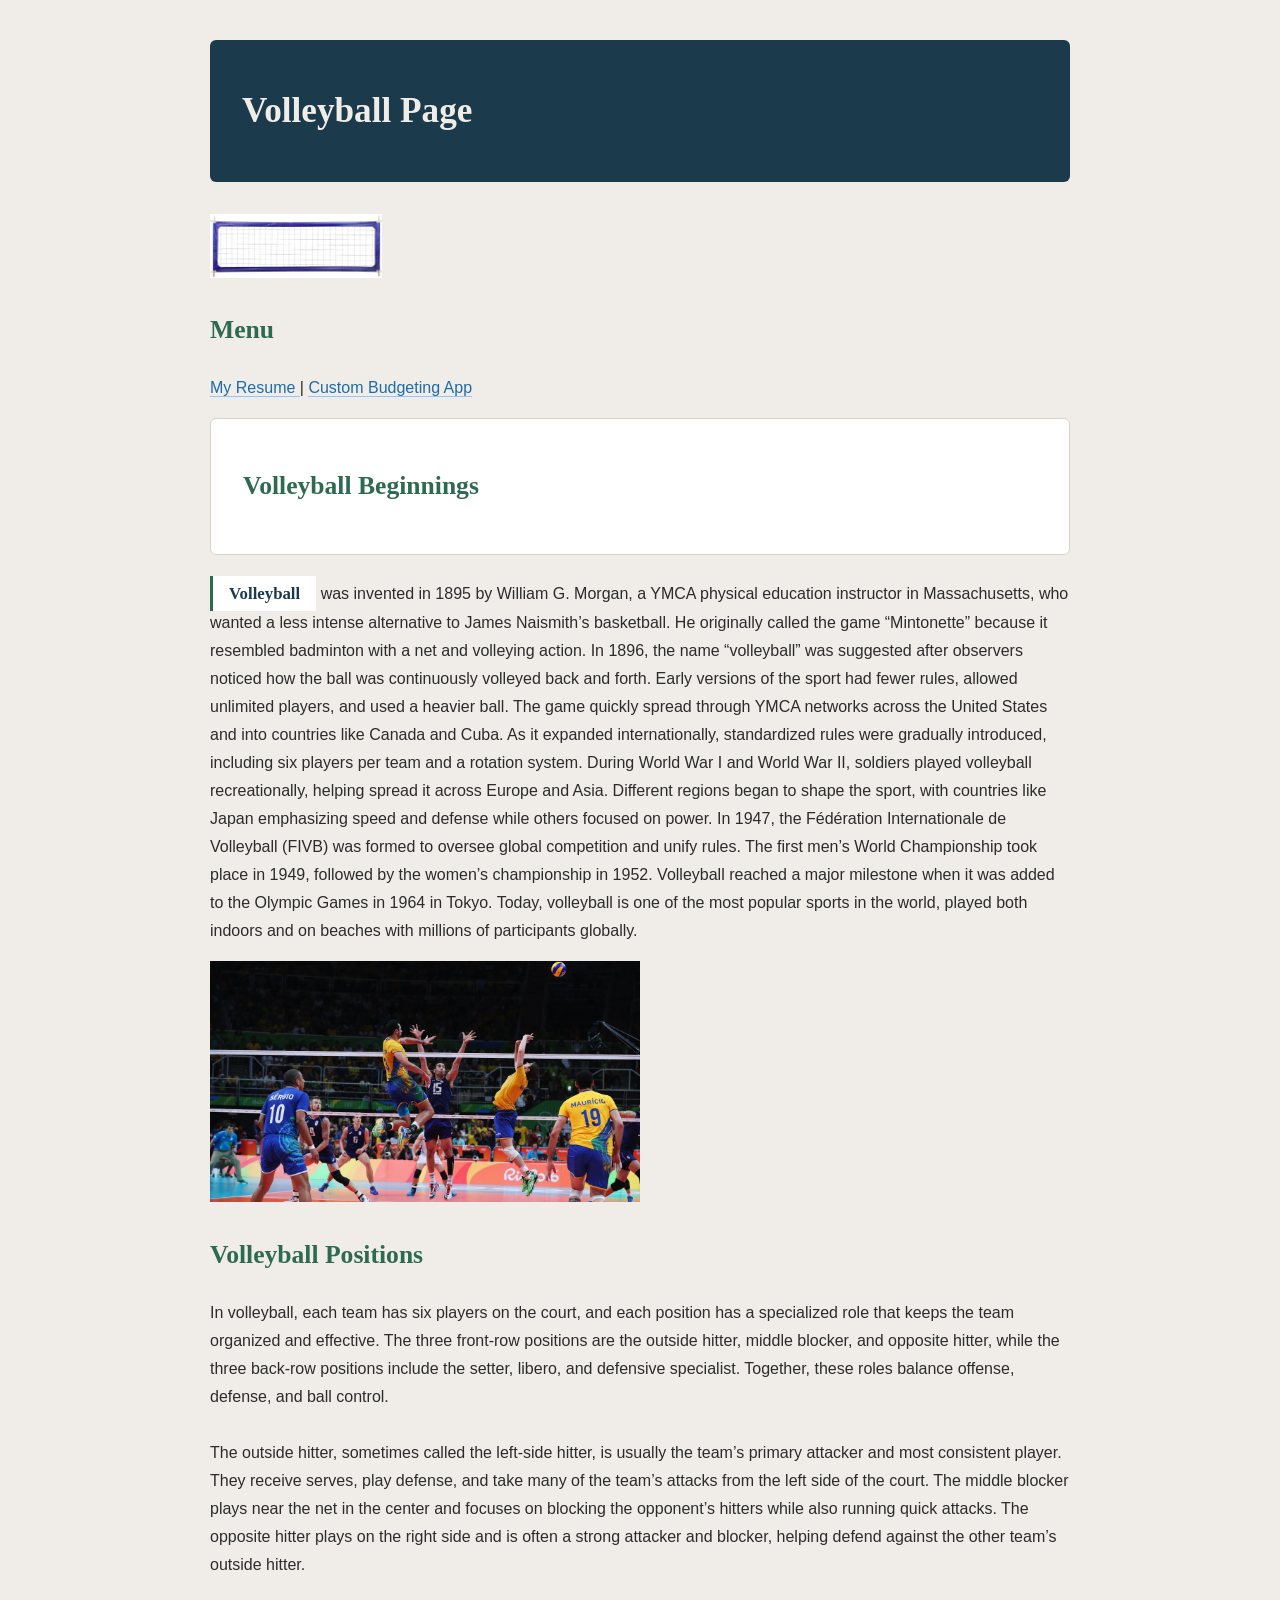
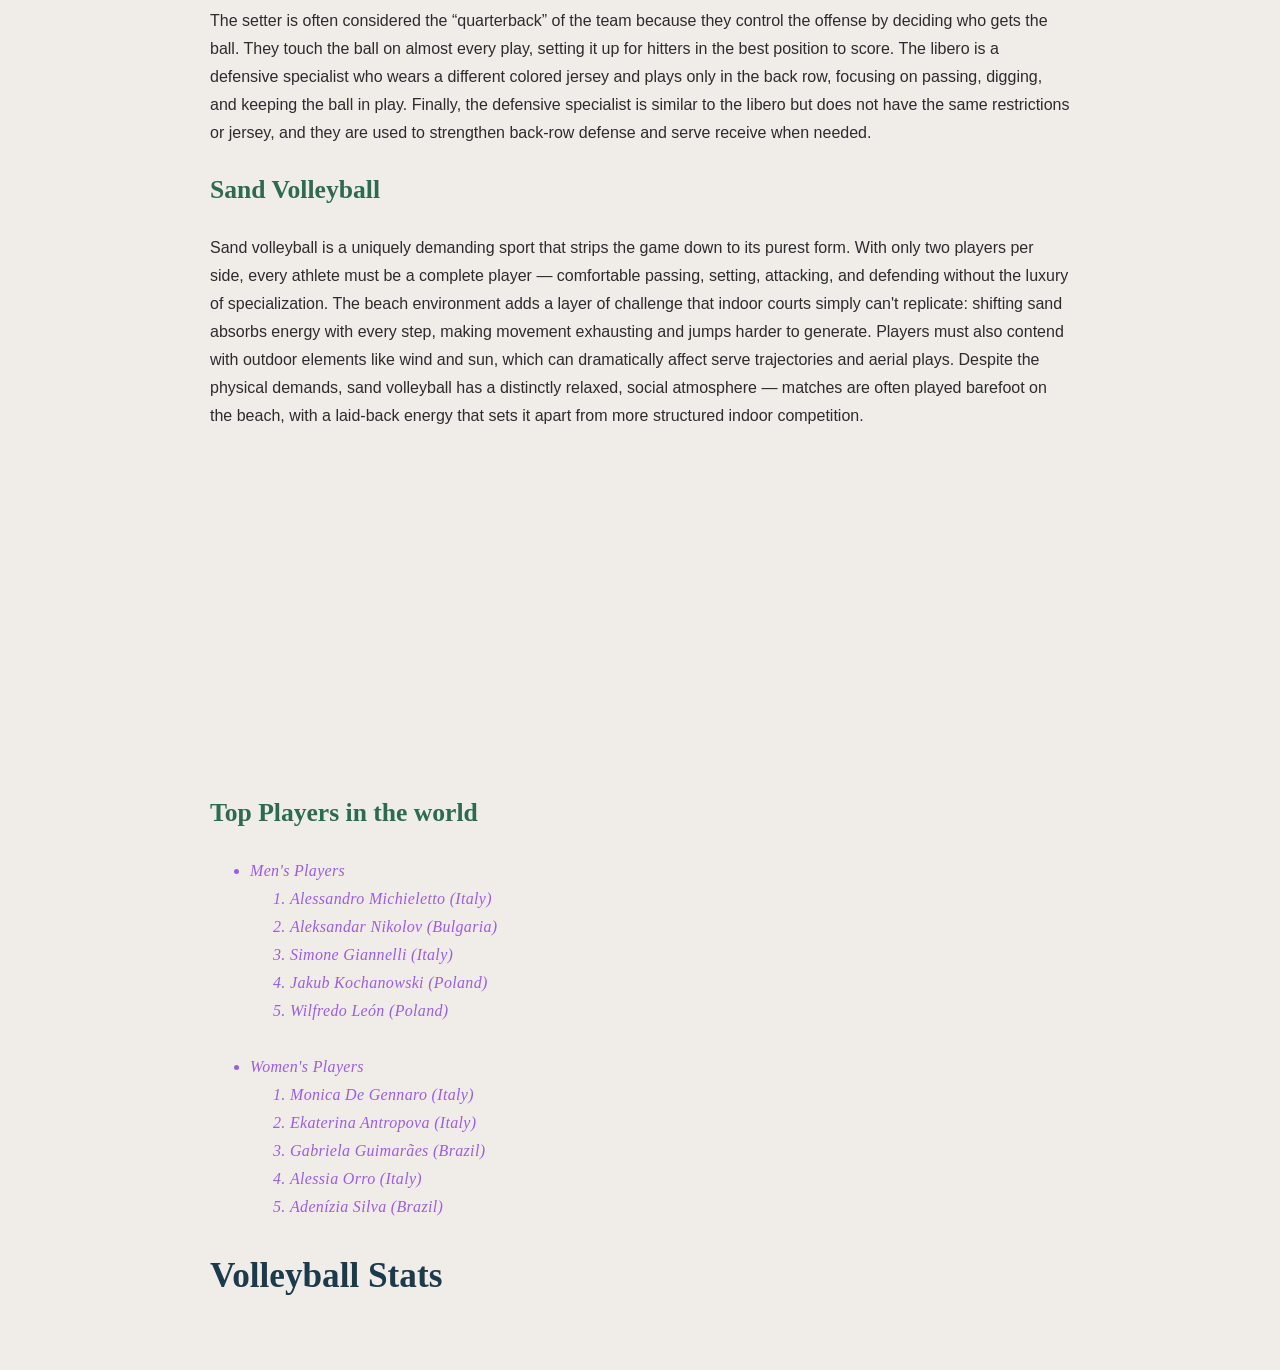
==== index.html @ 7c1b6e6f "first commit" ====
<!DOCTYPE html>
<html lang="en">
<head>
    <meta charset="UTF-8">
    <meta name="viewport" content="width=device-width, initial-scale=1.0">
    <title>MyHomePage</title>
    <link href="css/scratch_styles.css" rel="stylesheet">
    <link href="css/my_styles.css" rel="stylesheet">
</head>
<body>
    <div id="page_wrapper">
    <!-- This is a comment -->
     <!-- h1 makes text bigger, used for organizing -->
      <!-- control slash makes comments -->
       <!-- selecting many and then tab tabs everything foward, shift tab shifts it backwards -->
        <div id="header">
       <h1>Volleyball Page</h1>
         </div>
    <!-- image element has only 1 tag, not 2-->
     <img src="assets/img/vballnet.jpg" width="20%">
    <h2>Menu</h2>
    <p>
            <!-- a is for links -->
             <!-- href is where you put URL or reference -->
        <a href="pages/my_resume.html"
            target="_blank"
            title="This goes to my resume!">
            My Resume
        </a>
    |
        <a href="pages/web_app.html">Custom Budgeting App</a>
    </p>


        <div class=content_card>
        <h2>Volleyball Beginnings</h2>
        </div>

    <p></p>

        <p>
            <span class="bold_important_text">Volleyball</span> was invented in 1895 by William G. Morgan, a YMCA physical education instructor in Massachusetts, who wanted a less intense alternative to James Naismith’s basketball. He originally called the game “Mintonette” because it resembled badminton with a net and volleying action. In 1896, the name “volleyball” was suggested after observers noticed how the ball was continuously volleyed back and forth. Early versions of the sport had fewer rules, allowed unlimited players, and used a heavier ball. The game quickly spread through YMCA networks across the United States and into countries like Canada and Cuba. As it expanded internationally, standardized rules were gradually introduced, including six players per team and a rotation system. During World War I and World War II, soldiers played volleyball recreationally, helping spread it across Europe and Asia. Different regions began to shape the sport, with countries like Japan emphasizing speed and defense while others focused on power. In 1947, the Fédération Internationale de Volleyball (FIVB) was formed to oversee global competition and unify rules. The first men’s World Championship took place in 1949, followed by the women’s championship in 1952. Volleyball reached a major milestone when it was added to the Olympic Games in 1964 in Tokyo. Today, volleyball is one of the most popular sports in the world, played both indoors and on beaches with millions of participants globally.

        </p>
        <p>
            <img src="assets/img/VBALL.jpg" width="50%">
        </p>

    </p>
    <p class="special_text">

        </p>


        <h2 id = "vball_positions">
            Volleyball Positions
        </h2>

        <p>
            In volleyball, each team has six players on the court, and each position has a specialized role that keeps the team organized and effective. The three front-row positions are the outside hitter, middle blocker, and opposite hitter, while the three back-row positions include the setter, libero, and defensive specialist. Together, these roles balance offense, defense, and ball control.

    <br><br>The outside hitter, sometimes called the left-side hitter, is usually the team’s primary attacker and most consistent player. They receive serves, play defense, and take many of the team’s attacks from the left side of the court. The middle blocker plays near the net in the center and focuses on blocking the opponent’s hitters while also running quick attacks. The opposite hitter plays on the right side and is often a strong attacker and blocker, helping defend against the other team’s outside hitter.

    <br><br>The setter is often considered the “quarterback” of the team because they control the offense by deciding who gets the ball. They touch the ball on almost every play, setting it up for hitters in the best position to score. The libero is a defensive specialist who wears a different colored jersey and plays only in the back row, focusing on passing, digging, and keeping the ball in play. Finally, the defensive specialist is similar to the libero but does not have the same restrictions or jersey, and they are used to strengthen back-row defense and serve receive when needed.

        </p>

        <h2>
            Sand Volleyball
        </h2>

        <p>
            Sand volleyball is a uniquely demanding sport that strips the game down to its purest form. With only two players per side, every athlete must be a complete player — comfortable passing, setting, attacking, and defending without the luxury of specialization. The beach environment adds a layer of challenge that indoor courts simply can't replicate: shifting sand absorbs energy with every step, making movement exhausting and jumps harder to generate. Players must also contend with outdoor elements like wind and sun, which can dramatically affect serve trajectories and aerial plays. Despite the physical demands, sand volleyball has a distinctly relaxed, social atmosphere — matches are often played barefoot on the beach, with a laid-back energy that sets it apart from more structured indoor competition.
        </p>

        <iframe width="560" height="315" src="https://www.youtube.com/embed/csWmwDCUM_c?si=xjlBMlL3V6fDmwgI" title="YouTube video player" frameborder="0" allow="accelerometer; autoplay; clipboard-write; encrypted-media; gyroscope; picture-in-picture; web-share" referrerpolicy="strict-origin-when-cross-origin" allowfullscreen></iframe>

    <!-- There are 2 kinds of lists you can make in HTML:
    ul (unordered list, like bullet points)
    ol (ordered list, numbered)
    within a ul or ol you put li which is a list item. You
    can have as many list items in a list as you like. -->

    <h2>
        Top Players in the world
    </h2>

    <ul class="special_text">
        <li> 
            Men's Players
                <ol>
                    <li> Alessandro Michieletto (Italy)
                        </li>
                    <li>
                        Aleksandar Nikolov (Bulgaria)
                        </li>
                    <li>Simone Giannelli (Italy)

                    </li>
                    <li>Jakub Kochanowski (Poland)
                        
                    </li>
                    <li>Wilfredo León (Poland)
                </li>
                </ol>  
                <br>  
                <li>
                    Women's Players
                </li>
                <ol>
        <li>Monica De Gennaro (Italy)</li>
        <li>Ekaterina Antropova (Italy)</li>
        <li>Gabriela Guimarães (Brazil)</li>
        <li>Alessia Orro (Italy)</li>
        <li>Adenízia Silva (Brazil)</li>
        </ol>
    </ul>

    <h1>
        Volleyball Stats
    </h1>

    <div class='tableauPlaceholder' id='viz1776290408886' style='position: relative'><noscript><a href='#'><img alt=' ' src='https:&#47;&#47;public.tableau.com&#47;static&#47;images&#47;WN&#47;WNL&#47;PlayerDashboard&#47;1_rss.png' style='border: none' /></a></noscript><object class='tableauViz'  style='display:none;'><param name='host_url' value='https%3A%2F%2Fpublic.tableau.com%2F' /> <param name='embed_code_version' value='3' /> <param name='site_root' value='' /><param name='name' value='WNL&#47;PlayerDashboard' /><param name='tabs' value='no' /><param name='toolbar' value='yes' /><param name='static_image' value='https:&#47;&#47;public.tableau.com&#47;static&#47;images&#47;WN&#47;WNL&#47;PlayerDashboard&#47;1.png' /> <param name='animate_transition' value='yes' /><param name='display_static_image' value='yes' /><param name='display_spinner' value='yes' /><param name='display_overlay' value='yes' /><param name='display_count' value='yes' /><param name='language' value='en-US' /></object></div>                <script type='text/javascript'>                    var divElement = document.getElementById('viz1776290408886');                    var vizElement = divElement.getElementsByTagName('object')[0];                    vizElement.style.width='1700px';vizElement.style.height='1027px';                    var scriptElement = document.createElement('script');                    scriptElement.src = 'https://public.tableau.com/javascripts/api/viz_v1.js';                    vizElement.parentNode.insertBefore(scriptElement, vizElement);                </script>
        </div>
</body>
</html>
---- css/scratch_styles.css ----
body {
    color: #2c2c2c;
    background-color: #f0ede8;
    font-family: 'DM Sans', Georgia, sans-serif;
    line-height: 1.75;
}

/* Headings — Playfair Display for h1/h2, DM Sans for h3 */
h1 {
    font-family: 'Playfair Display', Georgia, serif;
    font-size: 2.2rem;
    font-weight: 600;
    color: #1b3a4b;  /* deep teal */
}

h2 {
    font-family: 'Playfair Display', Georgia, serif;
    font-size: 1.6rem;
    font-weight: 600;
    color: #2d6a4f;  /* forest green */
}

h3 {
    font-family: 'DM Sans', sans-serif;
    font-size: 1rem;
    font-weight: 500;
    letter-spacing: 0.05em;
    text-transform: uppercase;
    color: #6d3b47;  /* wine/burgundy */
}

/* Paragraphs — readable dark charcoal */
p {
    color: #2c2c2c;
    font-size: 1rem;
    line-height: 1.75;
    margin-bottom: 1rem;
}

/* Code — monospace with tinted background */
code {
    font-family: 'DM Mono', 'Courier New', monospace;
    background-color: #e8e4df;
    color: #6d3b47;
    padding: 2px 6px;
    border-radius: 3px;
    font-size: 0.9em;
}

/* Special text — soft violet + Playfair italic */
.special_text {
    color: #9b5de5;
    font-style: italic;
    font-family: 'Playfair Display', Georgia, serif;
    letter-spacing: 0.02em;
}

/* Bold callout — Playfair with forest green left border */
.bold_important_text {
    font-size: 1.05rem;
    font-weight: 600;
    font-family: 'Playfair Display', Georgia, serif;
    background-color: #ffffff;
    border-left: 3px solid #2d6a4f;
    padding: 0.5rem 1rem;
   
    color: #1b3a4b;
    
}

/* Links — blue with light underline */
a {
    color: #1b6ca8;
    text-decoration: none;
    border-bottom: 1.5px solid #93c5fd;
    font-weight: 500;
    transition: color 0.2s ease, border-color 0.2s ease;
}

/* Hover — warm coral */
a:hover {
    color: #d85a30;
    border-bottom-color: #d85a30;
}

/* Visited — forest green */
a:visited {
    color: #2d6a4f;
    border-bottom-color: #74c69d;
}


/* ── DIV 1: page wrapper ───────────────────────────────
   Centers all content and limits the max reading width  */
#page_wrapper {
    max-width: 860px;
    margin: 0 auto;
    padding: 2rem 1.5rem;
}

/* ── DIV 2: header/hero banner ────────────────────────
   Dark teal band at the top of the page               */
#header {
    background-color: #1b3a4b;
    color: #f0ede8;
    padding: 2.5rem 2rem;
    border-radius: 6px;
    margin-bottom: 2rem;
}

#header h1 {
    color: #f0ede8;
    margin: 0;
}

/* ── DIV 3: content card ──────────────────────────────
   White card to group a section of body content       */
.content_card {
    background-color: #ffffff;
    border: 1px solid #d8d3cc;
    border-radius: 6px;
    padding: 1.5rem 2rem;
    margin-bottom: 1.5rem;
}
---- css/my_styles.css ----
.bg-primary {
    background-color: rgb(48, 66, 147) !important;
}

.text-primary {
    color: rgb(48, 66, 147) !important;
}

.subheading {
    font-style: italic !important;
}
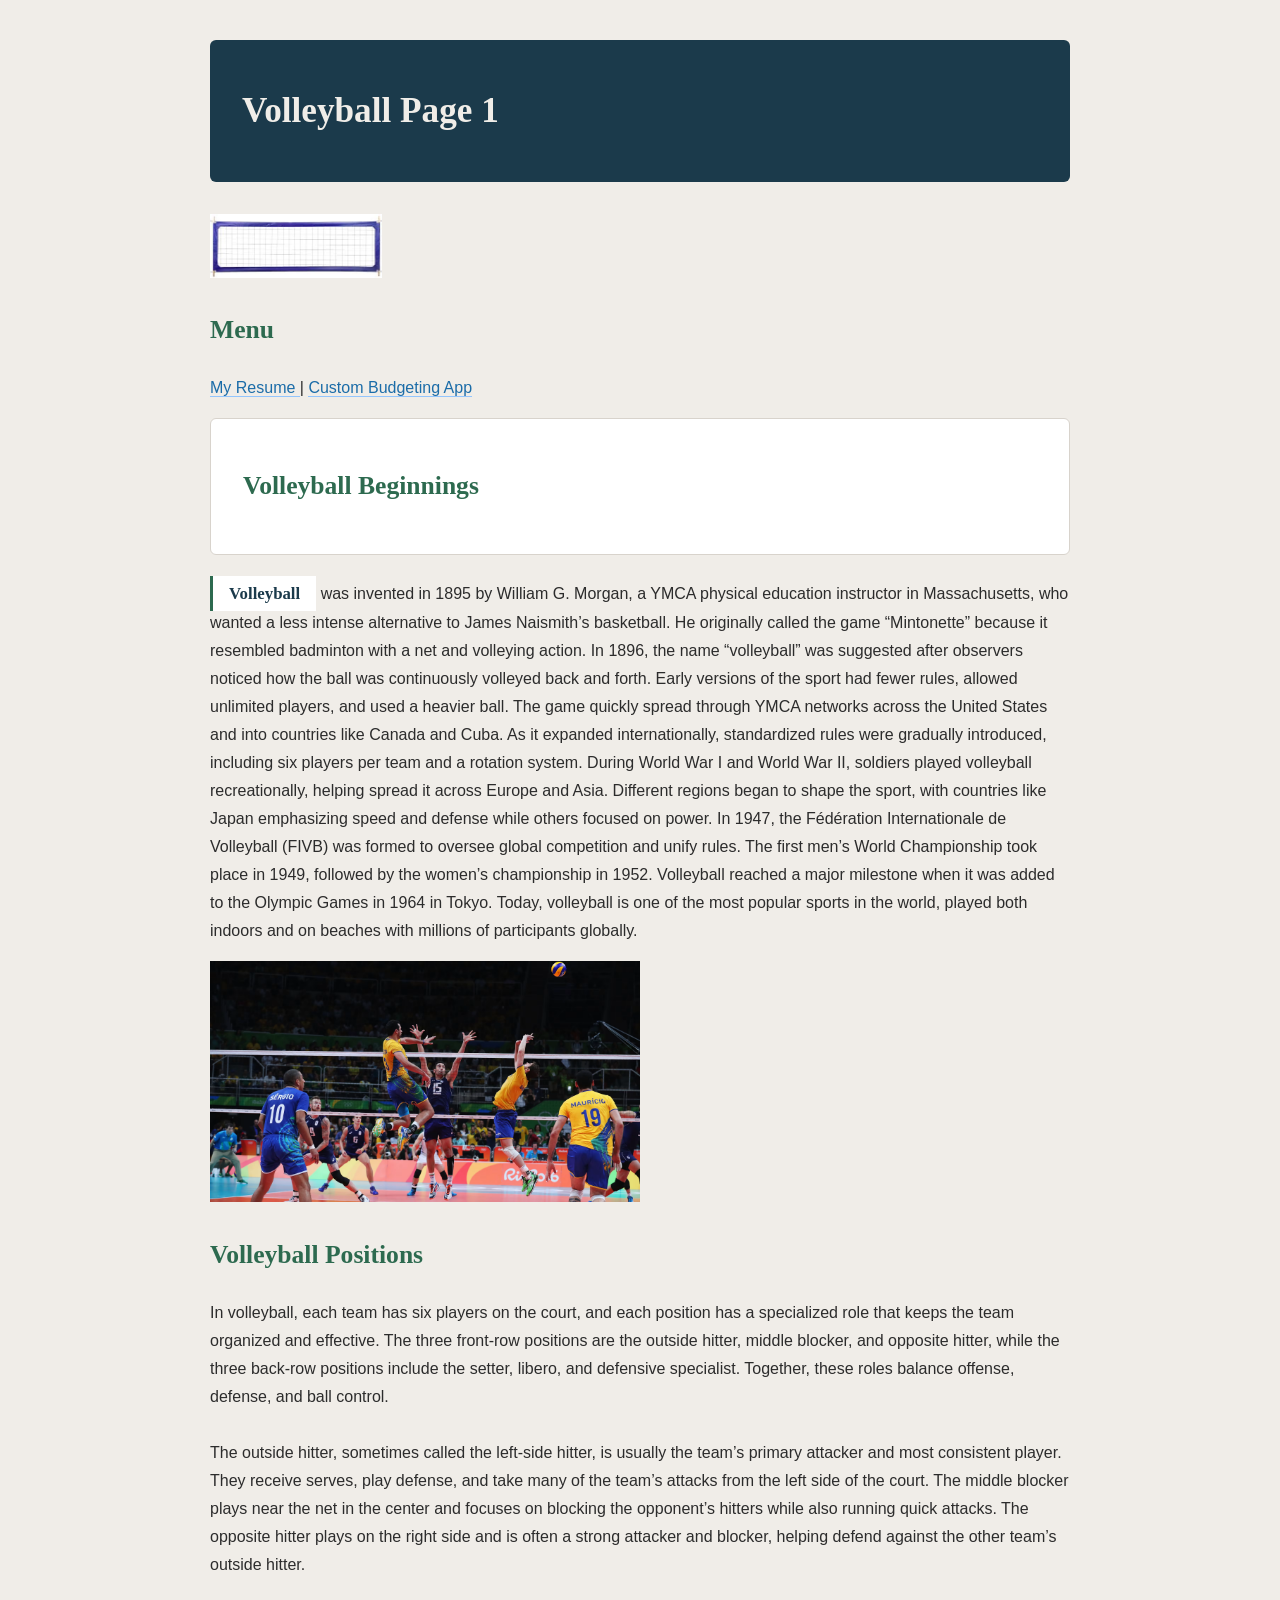
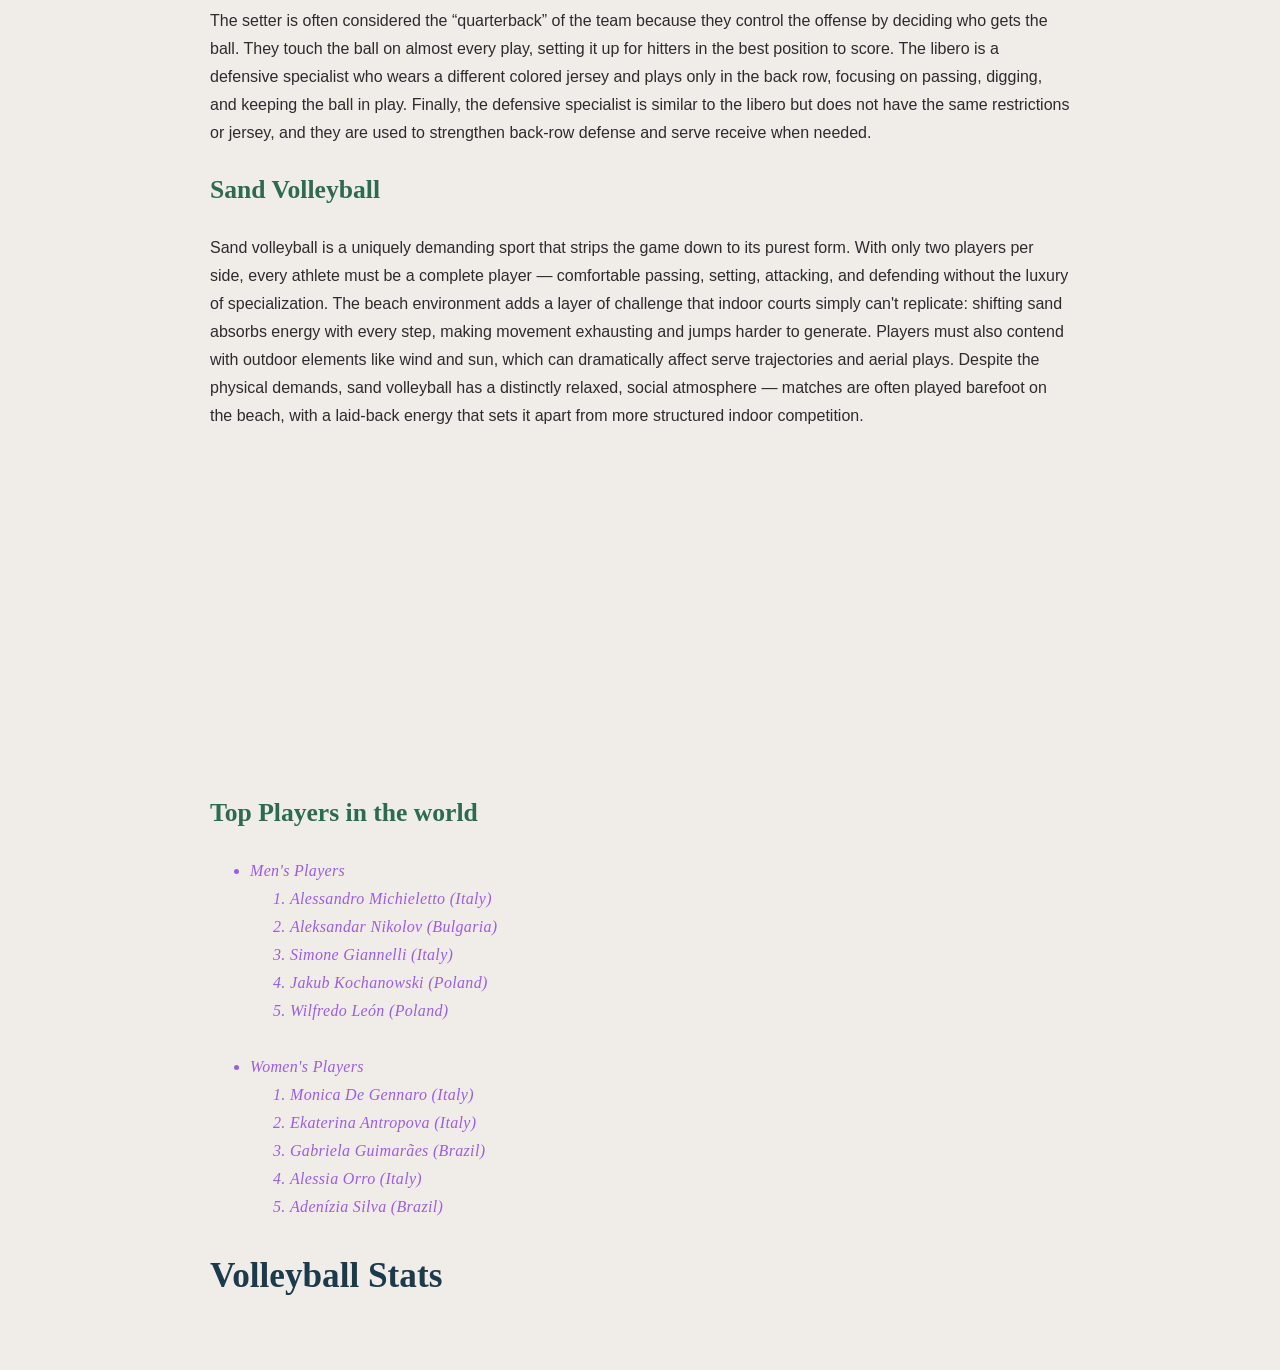
==== commit 50d1bed5: "Fixing file paths" ====
--- a/index.html
+++ b/index.html
@@ -14,7 +14,7 @@
       <!-- control slash makes comments -->
        <!-- selecting many and then tab tabs everything foward, shift tab shifts it backwards -->
         <div id="header">
-       <h1>Volleyball Page</h1>
+       <h1>Volleyball Page 1</h1>
          </div>
     <!-- image element has only 1 tag, not 2-->
      <img src="assets/img/vballnet.jpg" width="20%">
@@ -22,13 +22,13 @@
     <p>
             <!-- a is for links -->
              <!-- href is where you put URL or reference -->
-        <a href="pages/my_resume.html"
+        <a href="Pages/my_resume.html"
             target="_blank"
             title="This goes to my resume!">
             My Resume
         </a>
     |
-        <a href="pages/web_app.html">Custom Budgeting App</a>
+        <a href="Pages/web_app.html">Custom Budgeting App</a>
     </p>
 
 
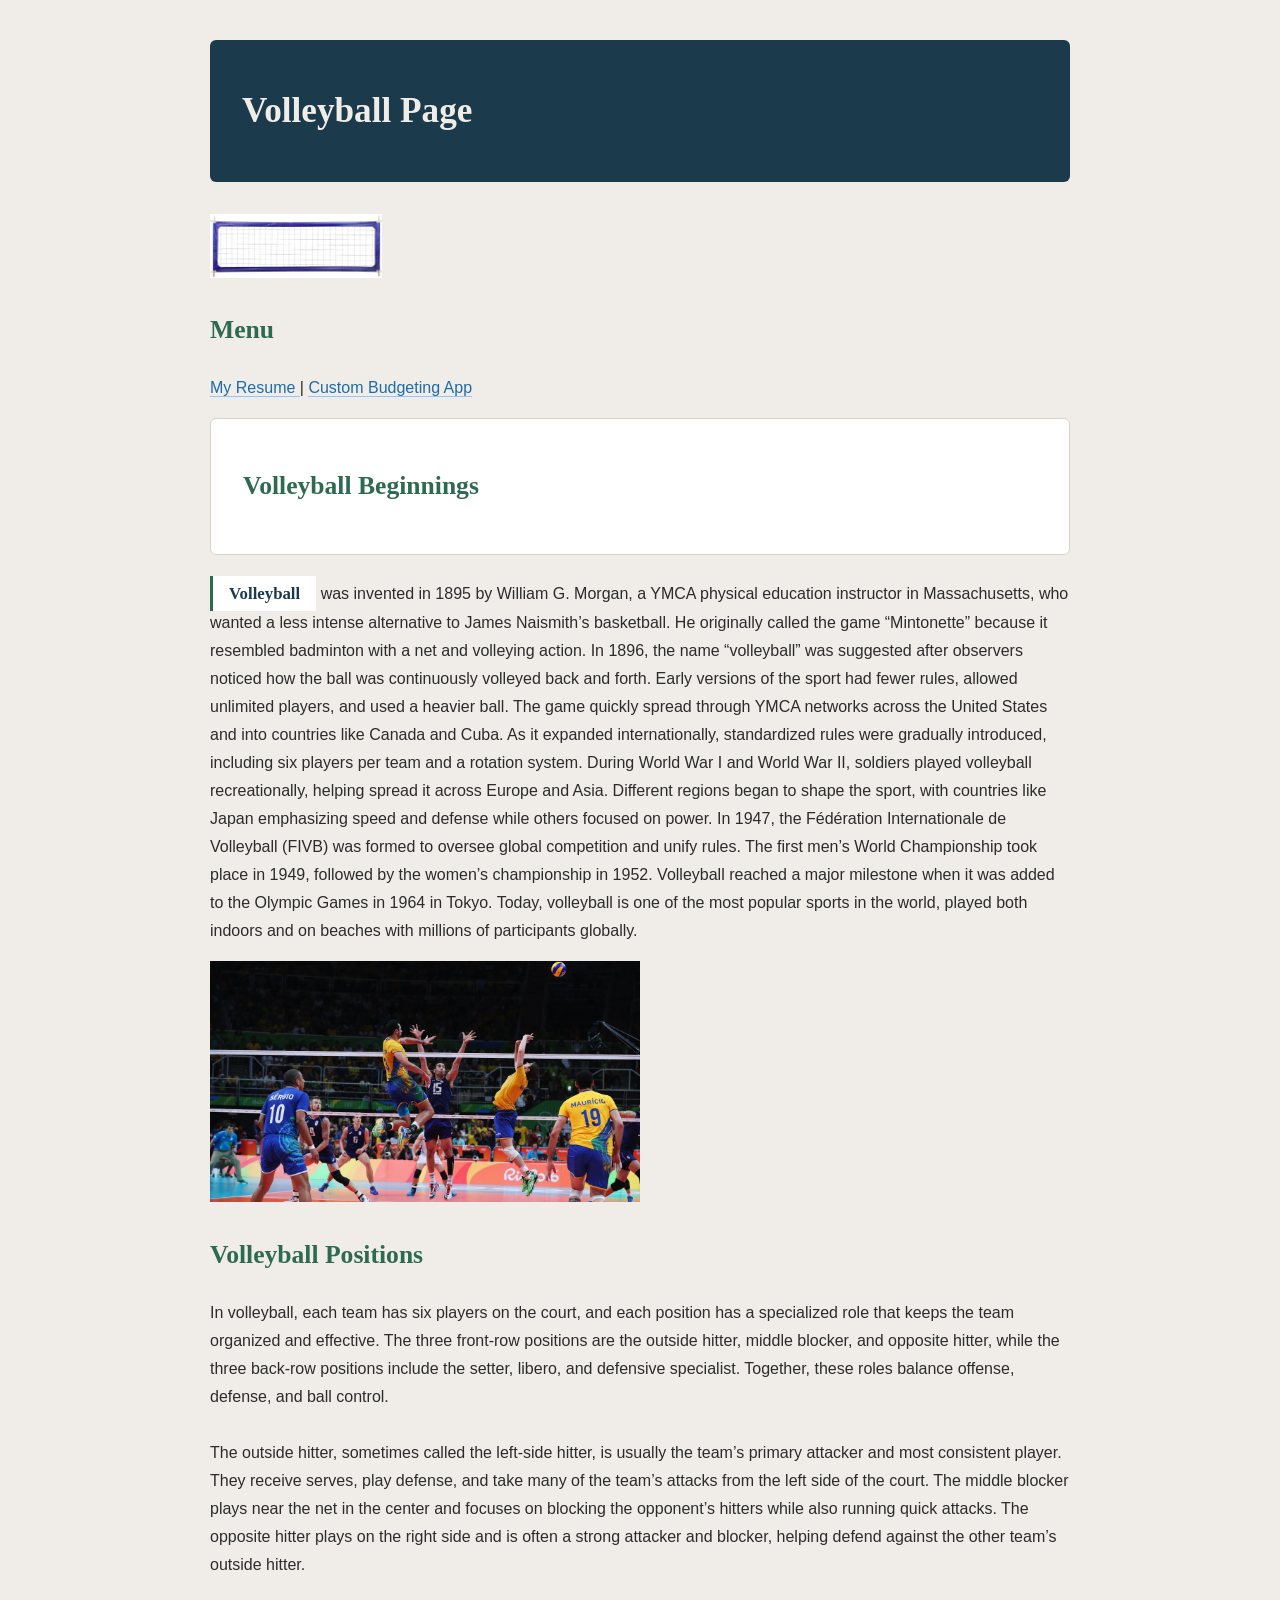
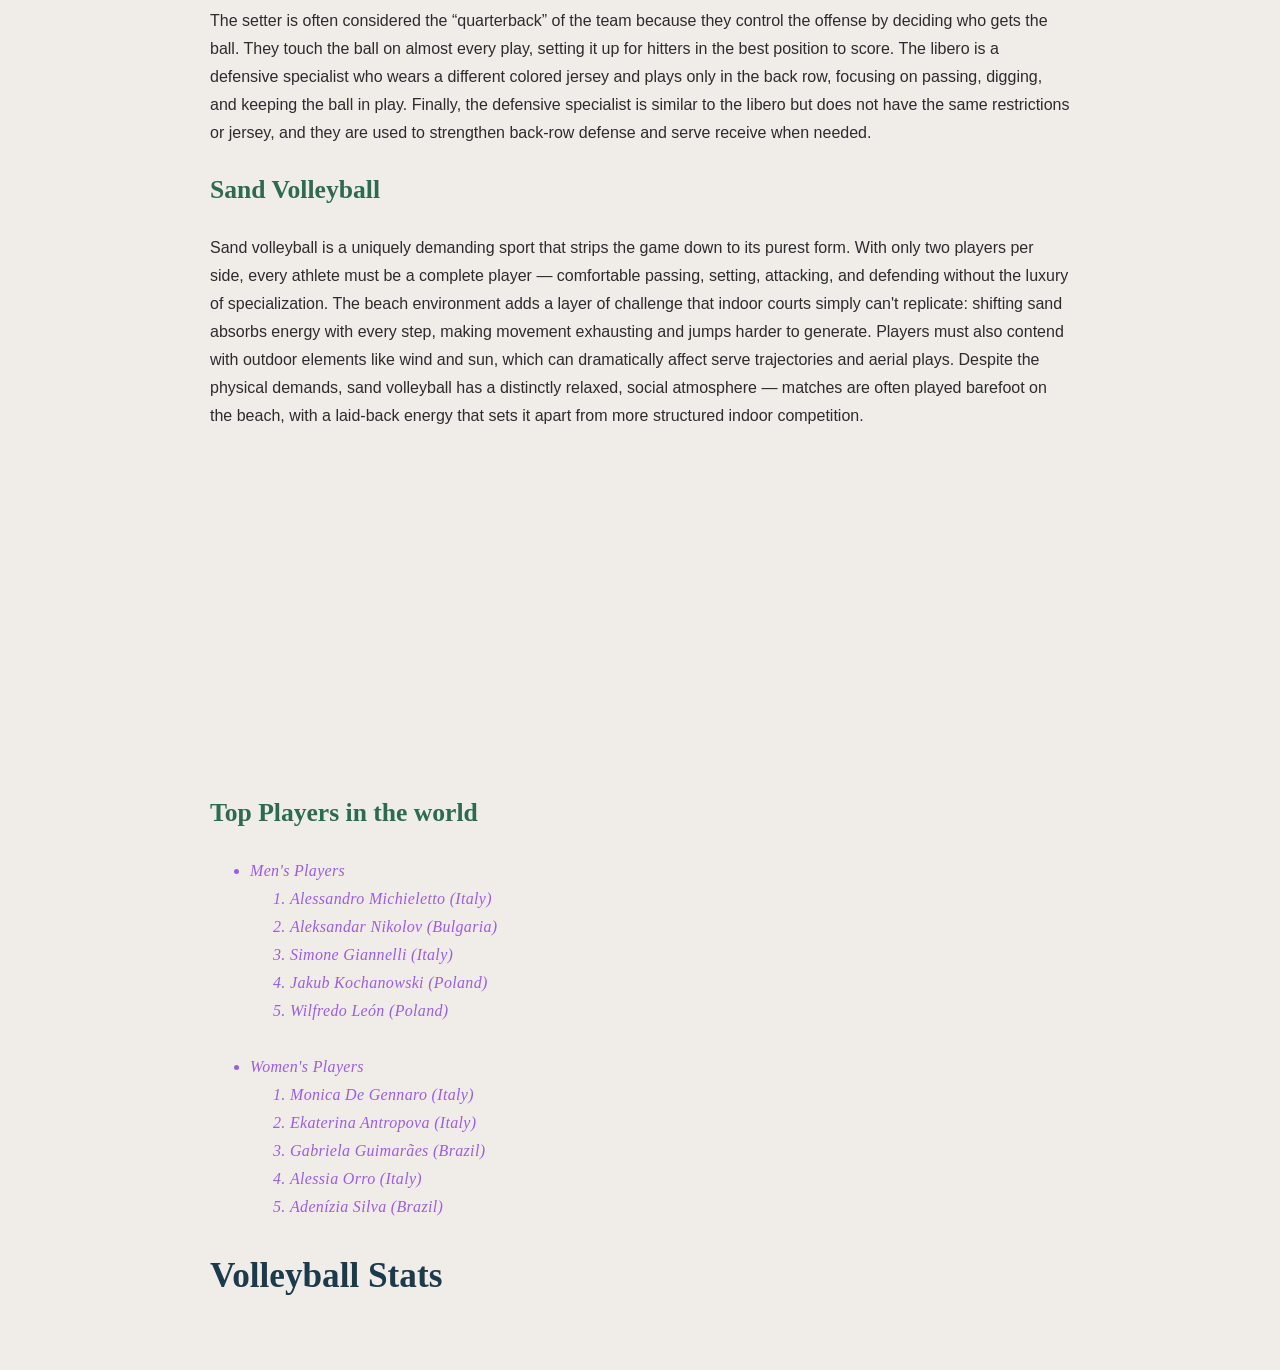
==== commit d24e0df9: "Removed extra info" ====
--- a/index.html
+++ b/index.html
@@ -14,7 +14,7 @@
       <!-- control slash makes comments -->
        <!-- selecting many and then tab tabs everything foward, shift tab shifts it backwards -->
         <div id="header">
-       <h1>Volleyball Page 1</h1>
+       <h1>Volleyball Page</h1>
          </div>
     <!-- image element has only 1 tag, not 2-->
      <img src="assets/img/vballnet.jpg" width="20%">
